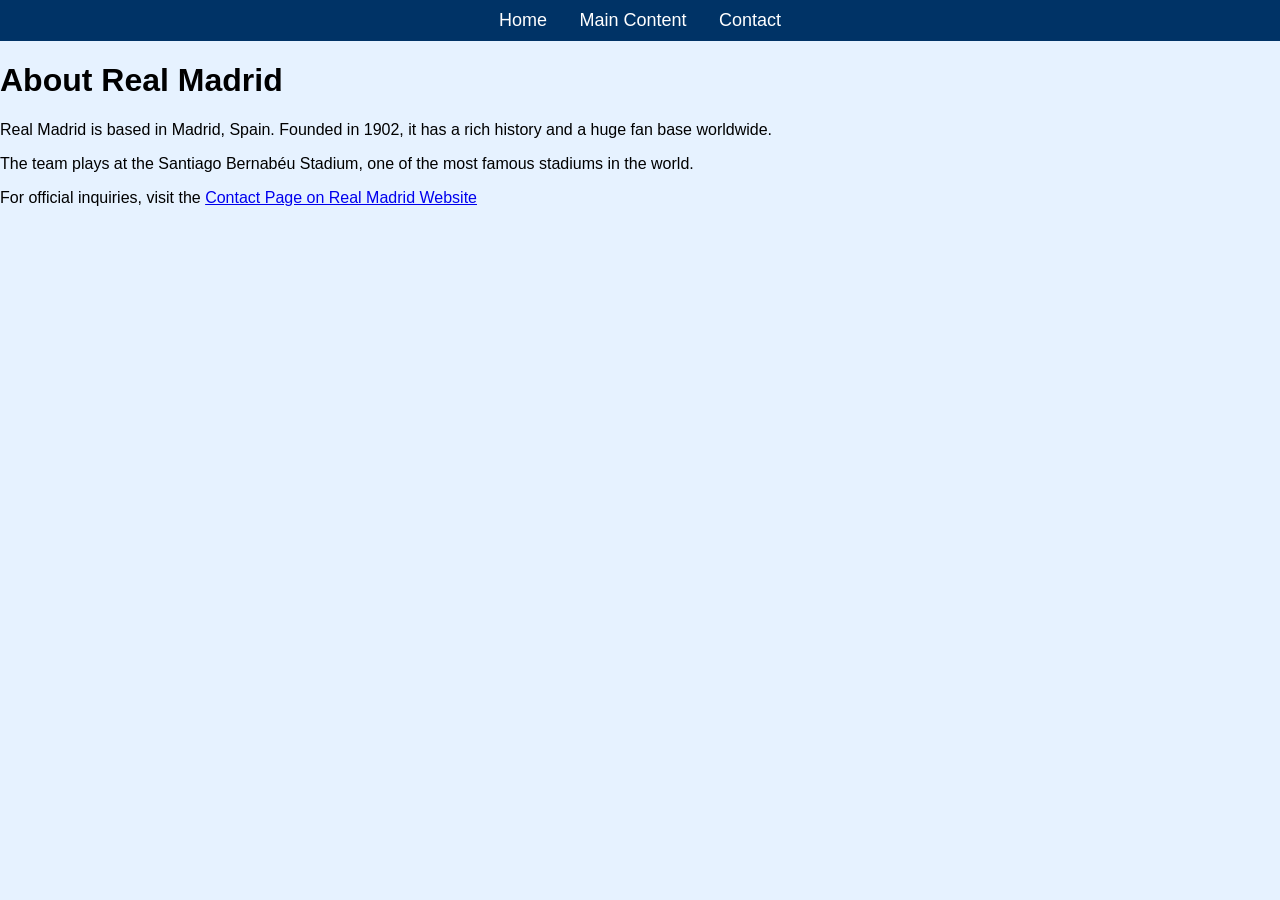
==== contact.html @ 97e9e62f "Create basic contact page" ====
<!DOCTYPE html>
<html>
<head>
<title>Real Madrid - Contact</title>
<link rel="stylesheet" href="style.css">
</head>
<body>

<div class="navbar">
<a href="index.html">Home</a>
<a href="main.html">Main Content</a>
<a href="contact.html">Contact</a>
</div>

</div>
<h1>About Real Madrid</h1>
<p>Real Madrid is based in Madrid, Spain. Founded in 1902, it has a rich history and a huge fan base worldwide.</p>

<p>The team plays at the Santiago Bernabéu Stadium, one of the most famous stadiums in the world.</p>

<p>For official inquiries, visit the <a href="https://www.realmadrid.com/en/contact" target="_blank">Contact Page on Real Madrid Website</a></p>
</div>

</body>
</html>
---- style.css ----
body {font-family: Arial, sans-serif;
margin: 0;
background-color: #e6f2ff;}

.navbar
{background-color:#003366;
padding: 10px;
text-align: center;}

.navbar a {color: white;
padding: 14px;
text-decoration: none;
font-size: 18px;}

.navbar a:hover {background-color: #0059b3;}

.container {padding: 20px;
text-align: center;}

img {width: 250px; margin: 10px;
border-radius: 10px;}

.gallery {display: flex;
justify-content: center;
flex-wrap: wrap;}

@media (max-width: 600px) {
.gallery {
    flex-direction: column;
    }img {
width: 90%;}.navbar a {
display: block;}
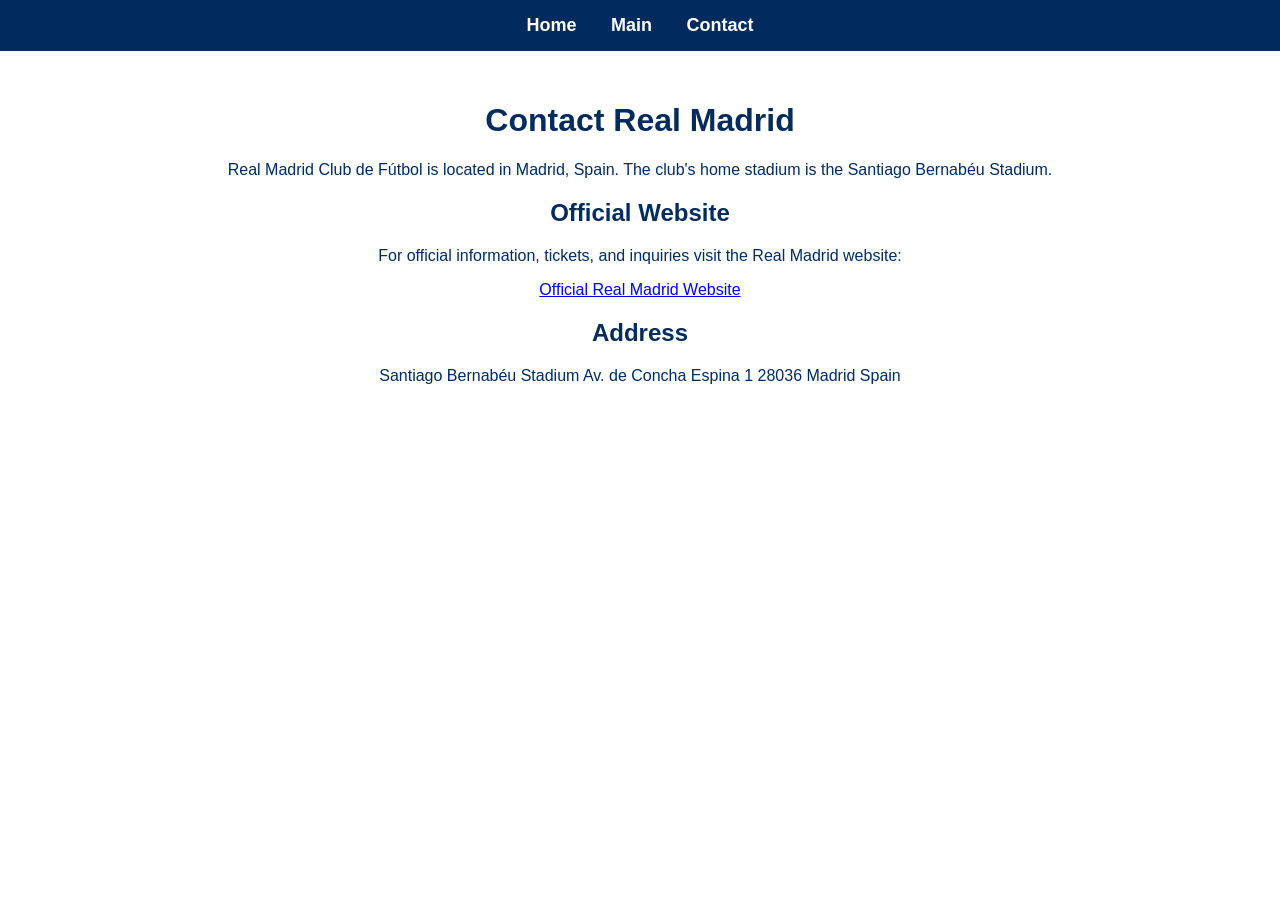
==== commit 0ebfb0c5: "added background of real madrid logo style" ====
--- a/contact.html
+++ b/contact.html
@@ -4,22 +4,46 @@
 <title>Real Madrid - Contact</title>
 <link rel="stylesheet" href="style.css">
 </head>
+
 <body>
 
-<div class="navbar">
+<nav>
 <a href="index.html">Home</a>
-<a href="main.html">Main Content</a>
+<a href="main.html">Main</a>
 <a href="contact.html">Contact</a>
-</div>
+</nav>
 
-</div>
-<h1>About Real Madrid</h1>
-<p>Real Madrid is based in Madrid, Spain. Founded in 1902, it has a rich history and a huge fan base worldwide.</p>
+<main>
 
-<p>The team plays at the Santiago Bernabéu Stadium, one of the most famous stadiums in the world.</p>
+<h1>Contact Real Madrid</h1>
 
-<p>For official inquiries, visit the <a href="https://www.realmadrid.com/en/contact" target="_blank">Contact Page on Real Madrid Website</a></p>
-</div>
+<p>
+Real Madrid Club de Fútbol is located in Madrid, Spain.
+The club's home stadium is the Santiago Bernabéu Stadium.
+</p>
+
+<h2>Official Website</h2> 
+
+<p>
+For official information, tickets, and inquiries visit the Real Madrid website:
+</p>
+
+<p>
+<a href="https://www.realmadrid.com/en" target="_blank">Official Real Madrid Website</a></p>
+
+</a>
+</p>
+
+<h2>Address</h2>
+
+<p>
+Santiago Bernabéu Stadium  
+Av. de Concha Espina 1  
+28036 Madrid  
+Spain
+</p>
+
+</main>
 
 </body>
 </html>
--- a/style.css
+++ b/style.css
@@ -1,32 +1,115 @@
-body {font-family: Arial, sans-serif;
-margin: 0;
-background-color: #e6f2ff;}
+body {
+  font-family: Arial, sans-serif;
+  margin: 0;
+  /* Real Madrid logo background */
+  background: url('https://upload.wikimedia.org/wikipedia/en/5/56/Real_Madrid_CF.svg') no-repeat center top fixed;
+  background-size: 40%; /* size of the logo */
+  background-attachment: fixed;
+  background-repeat: no-repeat;
+  color: #002b5c; /* dark blue text by default */
+}
 
-.navbar
-{background-color:#003366;
-padding: 10px;
-text-align: center;}
+nav {
+  background-color: #002b5c;
+  padding: 15px;
+  text-align: center;
+}
 
-.navbar a {color: white;
-padding: 14px;
-text-decoration: none;
-font-size: 18px;}
+nav a {
+  color: white;
+  text-decoration: none;
+  margin: 15px;
+  font-size: 18px;
+  font-weight: bold;
+}
 
-.navbar a:hover {background-color: #0059b3;}
+nav a:hover {
+  color: #ffd700; /* gold hover color */
+}
 
-.container {padding: 20px;
-text-align: center;}
+main {
+  padding: 30px;
+  max-width: 900px;
+  margin: auto;
+  text-align: center;
+  background: rgba(255, 255, 255, 0.85); /* semi-transparent box for readability */
+  border-radius: 15px;
+}
 
-img {width: 250px; margin: 10px;
-border-radius: 10px;}
+h1, h2 {
+  color: #002b5c;
+}
 
-.gallery {display: flex;
-justify-content: center;
-flex-wrap: wrap;}
+ul {
+  padding-left: 20px;
+  text-align: left;
+  display: inline-block;
+}
 
+img {
+  width: 700px;
+  border-radius: 10px;
+  margin: 10px;
+}
+
+.gallery {
+  display: flex;
+  flex-wrap: wrap;
+  justify-content: center;
+}
+
+/* Real Madrid Logo Section (optional, for home page logo) */
+.logo {
+  position: relative;
+  width: 150px;
+  height: 150px;
+  margin: 20px auto;
+  text-align: center;
+}
+
+.circle {
+  width: 100%;
+  height: 100%;
+  border: 8px solid #002b5c; /* dark blue border */
+  border-radius: 50%;
+  background: rgb(255, 255, 255);
+  display: flex;
+  justify-content: center;
+  align-items: center;
+}
+
+.rm-initials {
+  font-size: 50px;
+  font-weight: bold;
+  color: #ffd700; /* gold letters */
+  font-family: Arial, sans-serif;
+}
+
+.crown {
+  position: absolute;
+  top: -25px;
+  left: 50%;
+  transform: translateX(-50%);
+  font-size: 30px;
+}
+
+/* Responsive */
 @media (max-width: 600px) {
-.gallery {
+  nav a {
+    display: block;
+    margin: 10px;
+  }
+
+  .gallery {
     flex-direction: column;
-    }img {
-width: 90%;}.navbar a {
-display: block;}+    align-items: center;
+  }
+
+  img {
+    width: 90%;
+  }
+
+  main {
+    padding: 20px;
+  }
+}
